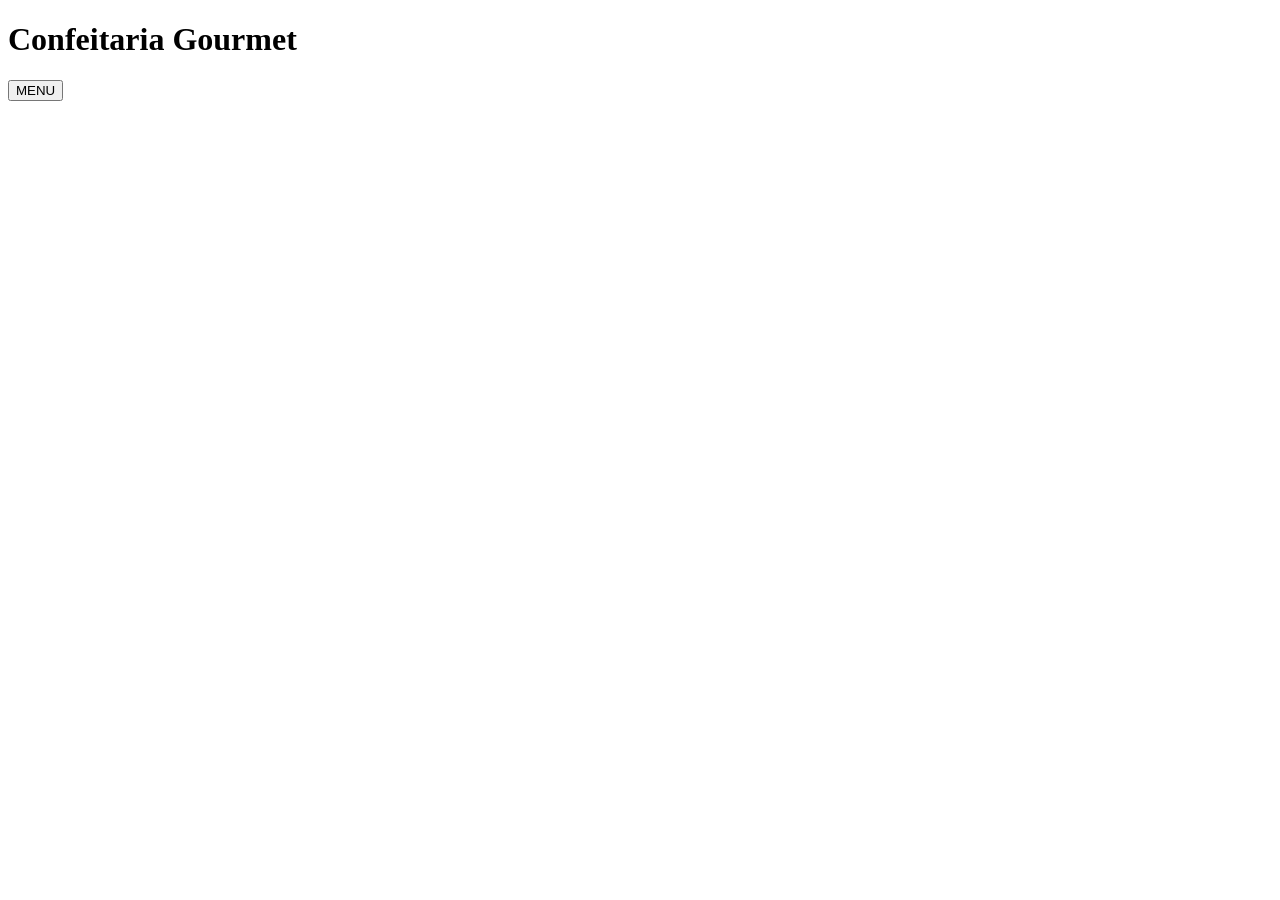
==== index.html @ f033e9fc "Cg" ====
<!DOCTYPE html>
<html lang="pt-br">
<head>
    <meta charset="UTF-8">
    <title>Confeitaria Gourmet</title>
</head>
<body>
    <header>
        <h1>Confeitaria Gourmet</h1>
        <button>MENU</button>
    </header>

</body>
</html>
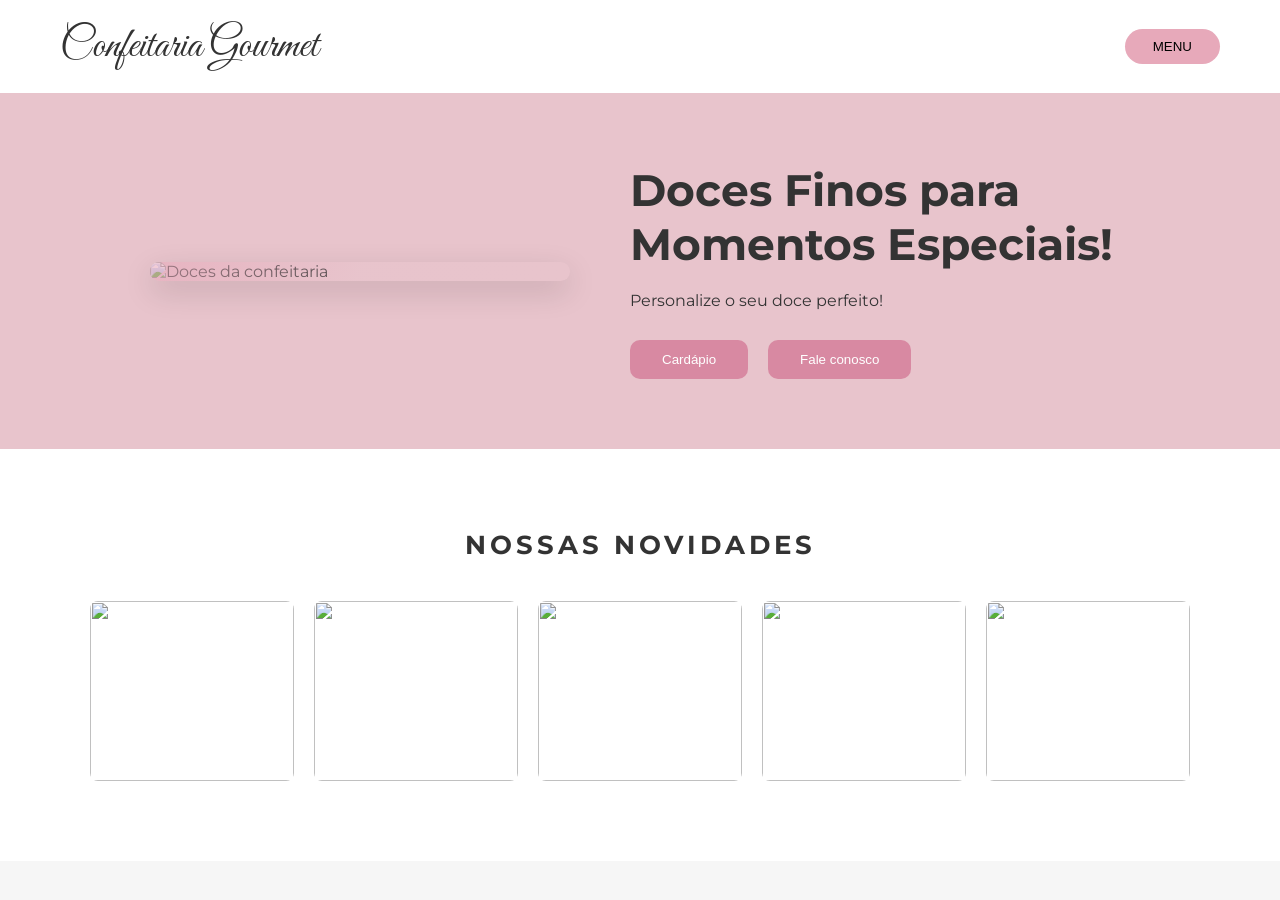
==== commit 7080b036: "cg" ====
--- a/index.html
+++ b/index.html
@@ -1,14 +1,87 @@
 <!DOCTYPE html>
 <html lang="pt-br">
+
 <head>
-    <meta charset="UTF-8">
-    <title>Confeitaria Gourmet</title>
+
+<meta charset="UTF-8">
+<meta name="viewport" content="width=device-width, initial-scale=1.0">
+
+<title>Confeitaria Gourmet</title>
+
+<!-- Fonte cursiva -->
+<link href="https://fonts.googleapis.com/css2?family=Great+Vibes&display=swap" rel="stylesheet">
+
+<!-- Fonte de texto -->
+<link href="https://fonts.googleapis.com/css2?family=Montserrat:wght@300;400;500&display=swap" rel="stylesheet">
+
+<link rel="stylesheet" href="style.css">
+
 </head>
+
 <body>
-    <header>
-        <h1>Confeitaria Gourmet</h1>
-        <button>MENU</button>
-    </header>
+
+<header>
+
+<div class="logo">
+Confeitaria Gourmet
+</div>
+
+<button class="menu-btn">
+MENU
+</button>
+
+</header>
+
+
+
+<!-- HERO -->
+
+<section class="hero">
+
+<div class="hero-image">
+
+<!-- imagem vinda da pasta -->
+<img src="imagens/principal.jpg" alt="Doces da confeitaria">
+
+</div>
+
+<div class="hero-text">
+
+<h1>Doces Finos para Momentos Especiais!</h1>
+
+<p>Personalize o seu doce perfeito!</p>
+
+<div class="hero-buttons">
+
+<button class="btn">Cardápio</button>
+<button class="btn">Fale conosco</button>
+
+</div>
+
+</div>
+
+</section>
+
+
+
+<!-- NOVIDADES -->
+
+<section class="novidades">
+
+<h2>NOSSAS NOVIDADES</h2>
+
+<div class="grid">
+
+<img src="imagens/bolo1.jpg" alt="">
+<img src="imagens/bolo2.jpg" alt="">
+<img src="imagens/bolo3.jpg" alt="">
+<img src="imagens/bolo4.jpg" alt="">
+<img src="imagens/bolo5.jpg" alt="">
+
+</div>
+
+</section>
 
 </body>
-</html>+</html>
+
--- a/style.css
+++ b/style.css
@@ -0,0 +1,272 @@
+
+*{
+margin:0;
+padding:0;
+box-sizing:border-box;
+}
+
+body{
+
+font-family:'Montserrat', sans-serif;
+
+background:#f6f6f6;
+
+color:#333;
+
+}
+
+
+
+/* HEADER */
+
+header{
+
+display:flex;
+
+justify-content:space-between;
+
+align-items:center;
+
+padding:20px 60px;
+
+background:white;
+
+}
+
+.logo{
+
+font-family:'Great Vibes', cursive;
+
+font-size:42px;
+
+}
+
+.menu-btn{
+
+background:#e7a9ba;
+
+border:none;
+
+padding:10px 28px;
+
+border-radius:20px;
+
+cursor:pointer;
+
+}
+
+
+
+/* HERO */
+
+.hero{
+
+display:flex;
+
+align-items:center;
+
+justify-content:center;
+
+background:#e8c4cc;
+
+padding:70px;
+
+gap:60px;
+
+}
+
+
+
+/* container da imagem */
+.hero-image{
+
+position:relative;
+
+width:420px;
+
+border-radius:12px;
+
+overflow:hidden;
+
+/* sombra elegante */
+box-shadow:0 10px 30px rgba(0,0,0,0.15);
+
+}
+
+/* imagem */
+.hero-image img{
+
+width:100%;
+
+display:block;
+
+}
+
+/* overlay rosa bonito */
+.hero-image::after{
+
+content:"";
+
+position:absolute;
+
+top:0;
+
+left:0;
+
+width:100%;
+
+height:100%;
+
+background:linear-gradient(
+120deg,
+rgba(231,169,186,0.6),
+rgba(231,195,204,0.2),
+transparent
+);
+
+}
+
+
+
+/* texto */
+
+.hero-text{
+
+max-width:500px;
+
+}
+
+.hero-text h1{
+
+font-size:44px;
+
+margin-bottom:20px;
+
+}
+
+.hero-text p{
+
+margin-bottom:30px;
+
+}
+
+
+
+/* botões */
+
+.hero-buttons{
+
+display:flex;
+
+gap:20px;
+
+}
+
+.btn{
+
+background:#d889a2;
+
+color:white;
+
+border:none;
+
+padding:12px 32px;
+
+border-radius:10px;
+
+cursor:pointer;
+
+}
+
+
+
+/* NOVIDADES */
+
+.novidades{
+
+text-align:center;
+
+padding:80px 40px;
+
+background:white;
+
+}
+
+.novidades h2{
+
+letter-spacing:4px;
+
+font-size:26px;
+
+margin-bottom:40px;
+
+}
+
+
+
+/* GRID */
+
+.grid{
+
+display:grid;
+
+grid-template-columns:repeat(5,1fr);
+
+gap:20px;
+
+max-width:1100px;
+
+margin:auto;
+
+}
+
+/* imagens */
+
+.grid img{
+
+width:100%;
+
+height:180px;
+
+object-fit:cover;
+
+border-radius:8px;
+
+/* efeito hover */
+transition:0.3s;
+
+}
+
+/* animação quando passa o mouse */
+.grid img:hover{
+
+transform:scale(1.05);
+
+}
+
+
+
+/* RESPONSIVO */
+
+@media(max-width:1000px){
+
+.grid{
+
+grid-template-columns:repeat(2,1fr);
+
+}
+
+.hero{
+
+flex-direction:column;
+
+}
+
+.hero-image{
+
+width:100%;
+
+}
+
+}
+
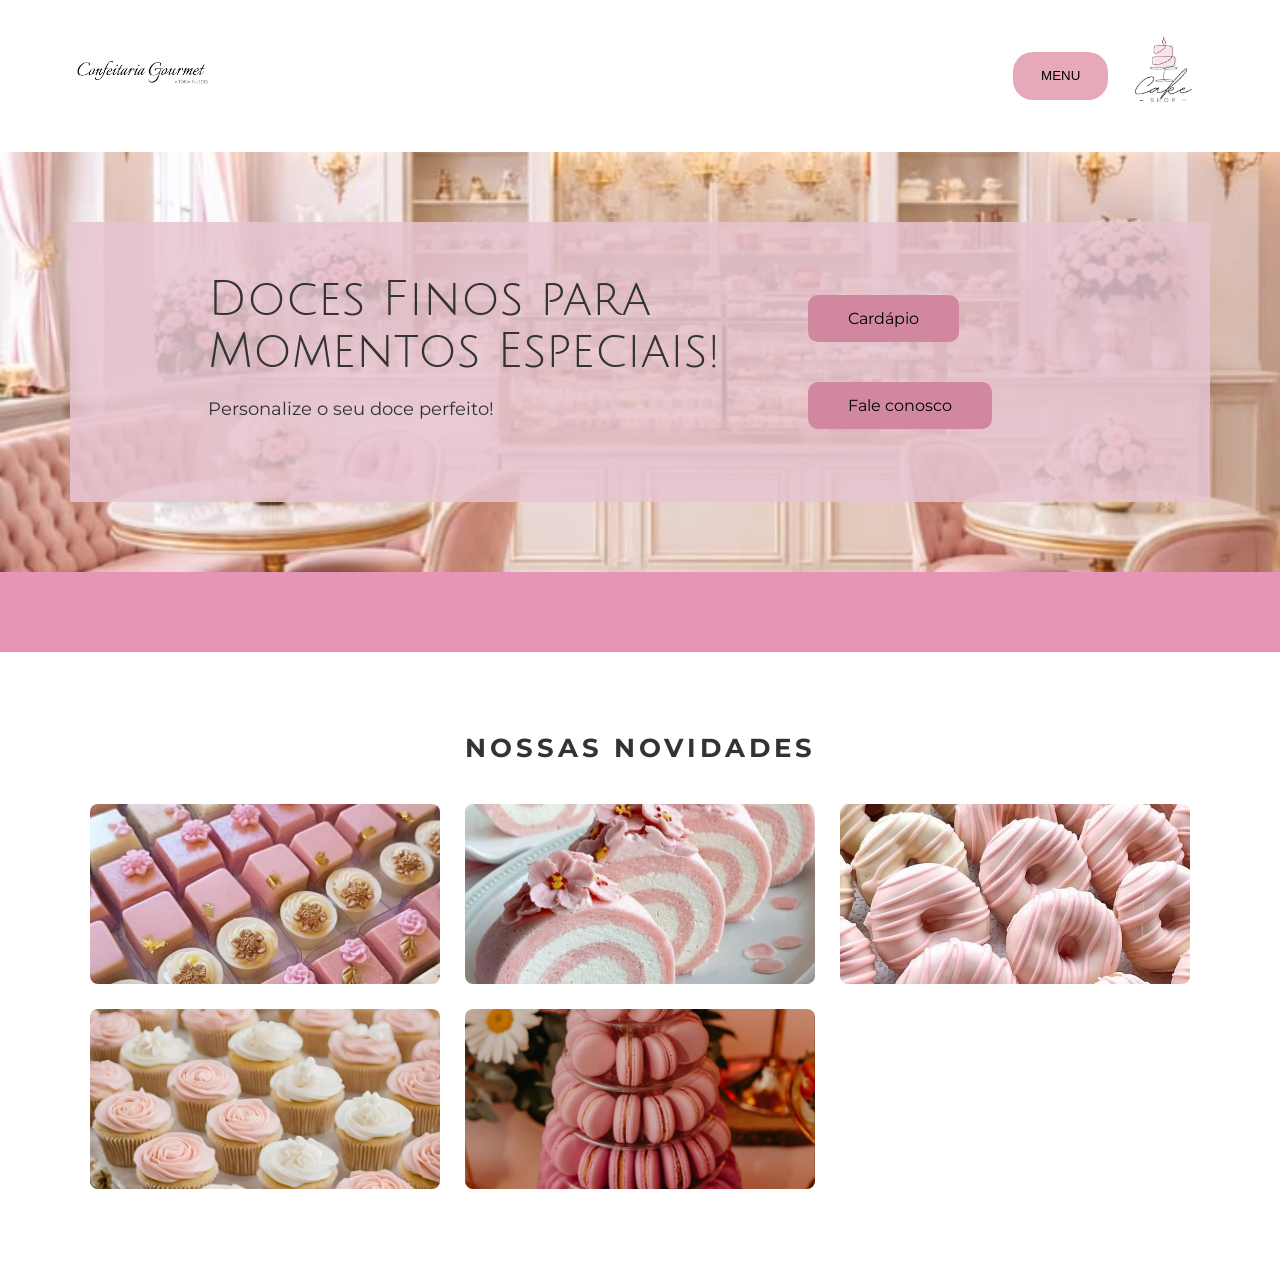
==== commit b80bc781: "faleconosco" ====
--- a/index.html
+++ b/index.html
@@ -1,87 +1,76 @@
 <!DOCTYPE html>
 <html lang="pt-br">
+  <head>
+    <meta charset="UTF-8" />
+    <meta name="viewport" content="width=device-width, initial-scale=1.0" />
 
-<head>
+    <title>Confeitaria Gourmet</title>
 
-<meta charset="UTF-8">
-<meta name="viewport" content="width=device-width, initial-scale=1.0">
+    <!-- Fonte cursiva -->
+    <link
+      href="https://fonts.googleapis.com/css2?family=Great+Vibes&display=swap"
+      rel="stylesheet"
+    />
 
-<title>Confeitaria Gourmet</title>
+    <!-- Fonte de texto -->
+    <link
+      href="https://fonts.googleapis.com/css2?family=Montserrat:wght@300;400;500&display=swap"
+      rel="stylesheet"
+    />
 
-<!-- Fonte cursiva -->
-<link href="https://fonts.googleapis.com/css2?family=Great+Vibes&display=swap" rel="stylesheet">
+    <link rel="stylesheet" href="style.css" />
+    <link rel="preconnect" href="https://fonts.googleapis.com" />
+    <link rel="preconnect" href="https://fonts.gstatic.com" crossorigin />
+    <link
+      href="https://fonts.googleapis.com/css2?family=Julius+Sans+One&display=swap"
+      rel="stylesheet"
+    />
+  </head>
 
-<!-- Fonte de texto -->
-<link href="https://fonts.googleapis.com/css2?family=Montserrat:wght@300;400;500&display=swap" rel="stylesheet">
+  <body>
+    <header>
+      <div class="div-navbar">
+        <div class="logo">
+          <img class="logo" src="imagens/sublogo.PNG" alt="" />
+        </div>
+        <div class="div-esquerda-menu">
+          <button class="menu-btn">MENU</button>
+          <img class="imagemlogo" src="imagens/logos.jpg" alt="" />
+        </div>
+      </div>
+    </header>
 
-<link rel="stylesheet" href="style.css">
+    <!-- HERO -->
 
-</head>
+    <section class="hero">
+      <div class="hero-overlay">
+        <div class="hero-text">
+          <h1>Doces Finos para Momentos Especiais!</h1>
 
-<body>
+          <p>Personalize o seu doce perfeito!</p>
+        </div>
+        <div>
+          <div class="hero-buttons">
+            <a href="cardapio.html"><button class="btn">Cardápio</button></a>
+            <a href="faleconosco.html"><button class="btn">Fale conosco</button></a>
+          </div>
+        </div>
+      </div>
+    </section>
 
-<header>
+    <!-- NOVIDADES -->
 
-<div class="logo">
-Confeitaria Gourmet
-</div>
+    <div class="pink-bar"></div>
+    <section class="novidades">
+      <h2>NOSSAS NOVIDADES</h2>
 
-<button class="menu-btn">
-MENU
-</button>
-
-</header>
-
-
-
-<!-- HERO -->
-
-<section class="hero">
-
-<div class="hero-image">
-
-<!-- imagem vinda da pasta -->
-<img src="imagens/principal.jpg" alt="Doces da confeitaria">
-
-</div>
-
-<div class="hero-text">
-
-<h1>Doces Finos para Momentos Especiais!</h1>
-
-<p>Personalize o seu doce perfeito!</p>
-
-<div class="hero-buttons">
-
-<button class="btn">Cardápio</button>
-<button class="btn">Fale conosco</button>
-
-</div>
-
-</div>
-
-</section>
-
-
-
-<!-- NOVIDADES -->
-
-<section class="novidades">
-
-<h2>NOSSAS NOVIDADES</h2>
-
-<div class="grid">
-
-<img src="imagens/bolo1.jpg" alt="">
-<img src="imagens/bolo2.jpg" alt="">
-<img src="imagens/bolo3.jpg" alt="">
-<img src="imagens/bolo4.jpg" alt="">
-<img src="imagens/bolo5.jpg" alt="">
-
-</div>
-
-</section>
-
-</body>
+      <div class="grid">
+        <img src="imagens/docinhos.jpg" alt="Doces da confeitaria" />
+        <img src="imagens/rocambole.jpg" alt="" />
+        <img src="imagens/dunats.jpg" alt="" />
+        <img src="imagens/cupcakes.jpg" alt="" />
+        <img src="imagens/macarrons.jpg" alt="" />
+      </div>
+    </section>
+  </body>
 </html>
-
--- a/style.css
+++ b/style.css
@@ -1,272 +1,495 @@
-
-*{
-margin:0;
-padding:0;
-box-sizing:border-box;
-}
-
-body{
-
-font-family:'Montserrat', sans-serif;
-
-background:#f6f6f6;
-
-color:#333;
-
-}
-
-
+* {
+  margin: 0;
+  padding: 0;
+  box-sizing: border-box;
+}
+
+body {
+  font-family: "Montserrat", sans-serif;
+
+  background: #f6f6f6;
+
+  color: #333;
+}
 
 /* HEADER */
 
-header{
-
-display:flex;
-
-justify-content:space-between;
-
-align-items:center;
-
-padding:20px 60px;
-
-background:white;
-
-}
-
-.logo{
-
-font-family:'Great Vibes', cursive;
-
-font-size:42px;
-
-}
-
-.menu-btn{
-
-background:#e7a9ba;
-
-border:none;
-
-padding:10px 28px;
-
-border-radius:20px;
-
-cursor:pointer;
-
-}
-
-
+header {
+  display: flex;
+
+  justify-content: space-between;
+
+  align-items: center;
+
+  padding: 20px 60px;
+
+  background: white;
+}
+
+.logo {
+  width: 40%;
+}
+
+.imagemlogo {
+  width: 15%;
+  float: right;
+}
+
+.menu-btn {
+  background: #e7a9ba;
+  border: none;
+  padding: 10px 28px;
+  border-radius: 20px;
+  cursor: pointer;
+  float: right;
+  height: 3rem;
+}
 
 /* HERO */
 
-.hero{
-
-display:flex;
-
-align-items:center;
-
-justify-content:center;
-
-background:#e8c4cc;
-
-padding:70px;
-
-gap:60px;
-
-}
-
-
+.hero {
+  display: flex;
+  align-items: center;
+  justify-content: center;
+  background: #e8c4cc;
+  padding: 70px;
+  gap: 60px;
+}
 
 /* container da imagem */
-.hero-image{
-
-position:relative;
-
-width:420px;
-
-border-radius:12px;
-
-overflow:hidden;
-
-/* sombra elegante */
-box-shadow:0 10px 30px rgba(0,0,0,0.15);
-
+.hero-image {
+  position: relative;
+  width: 420px;
+  border-radius: 12px;
+  overflow: hidden;
+  /* sombra elegante */
+  box-shadow: 0 10px 30px rgba(0, 0, 0, 0.15);
 }
 
 /* imagem */
-.hero-image img{
-
-width:100%;
-
-display:block;
-
+.hero-image img {
+  width: 100%;
+
+  display: block;
 }
 
 /* overlay rosa bonito */
-.hero-image::after{
-
-content:"";
-
-position:absolute;
-
-top:0;
-
-left:0;
-
-width:100%;
-
-height:100%;
-
-background:linear-gradient(
-120deg,
-rgba(231,169,186,0.6),
-rgba(231,195,204,0.2),
-transparent
-);
-
-}
-
-
+.hero-image::after {
+  content: "";
+
+  position: absolute;
+
+  top: 0;
+
+  left: 0;
+
+  width: 100%;
+
+  height: 100%;
+
+  background: linear-gradient(
+    120deg,
+    rgba(231, 169, 186, 0.6),
+    rgba(231, 195, 204, 0.2),
+    transparent
+  );
+}
 
 /* texto */
 
-.hero-text{
-
-max-width:500px;
-
-}
-
-.hero-text h1{
-
-font-size:44px;
-
-margin-bottom:20px;
-
-}
-
-.hero-text p{
-
-margin-bottom:30px;
-
-}
-
-
+.hero-text {
+  max-width: 500px;
+}
+
+.hero-text h1 {
+  font-size: 44px;
+
+  margin-bottom: 20px;
+}
+
+.hero-text p {
+  margin-bottom: 30px;
+}
 
 /* botões */
 
-.hero-buttons{
-
-display:flex;
-
-gap:20px;
-
-}
-
-.btn{
-
-background:#d889a2;
-
-color:white;
-
-border:none;
-
-padding:12px 32px;
-
-border-radius:10px;
-
-cursor:pointer;
-
-}
-
-
+.hero-buttons {
+  display: flex;
+
+  gap: 20px;
+}
+
+.btn {
+  background: #d889a2;
+
+  color: white;
+
+  border: none;
+
+  padding: 12px 32px;
+
+  border-radius: 10px;
+
+  cursor: pointer;
+}
 
 /* NOVIDADES */
 
-.novidades{
-
-text-align:center;
-
-padding:80px 40px;
-
-background:white;
-
-}
-
-.novidades h2{
-
-letter-spacing:4px;
-
-font-size:26px;
-
-margin-bottom:40px;
-
-}
-
-
+.novidades {
+  text-align: center;
+
+  padding: 80px 40px;
+
+  background: white;
+}
+
+.novidades h2 {
+  letter-spacing: 4px;
+
+  font-size: 26px;
+
+  margin-bottom: 40px;
+}
 
 /* GRID */
 
-.grid{
-
-display:grid;
-
-grid-template-columns:repeat(5,1fr);
-
-gap:20px;
-
-max-width:1100px;
-
-margin:auto;
-
+.grid {
+  display: grid;
+  grid-template-columns: repeat(5, 1fr);
+  gap: 50px;
+  max-width: 1100px;
+  margin: auto;
 }
 
 /* imagens */
 
-.grid img{
-
-width:100%;
-
-height:180px;
-
-object-fit:cover;
-
-border-radius:8px;
-
-/* efeito hover */
-transition:0.3s;
-
+.grid img {
+  width: 100%;
+
+  height: 180px;
+
+  object-fit: cover;
+
+  border-radius: 8px;
+
+  /* efeito hover */
+  transition: 0.3s;
 }
 
 /* animação quando passa o mouse */
-.grid img:hover{
-
-transform:scale(1.05);
-
-}
-
-
+.grid img:hover {
+  transform: scale(1.05);
+}
 
 /* RESPONSIVO */
 
-@media(max-width:1000px){
-
-.grid{
-
-grid-template-columns:repeat(2,1fr);
-
-}
-
-.hero{
-
-flex-direction:column;
-
-}
-
-.hero-image{
-
-width:100%;
-
-}
-
-}
-
+@media (max-width: 1000px) {
+  .grid {
+    grid-template-columns: repeat(2, 1fr);
+  }
+
+  .hero {
+    flex-direction: column;
+  }
+
+  .hero-image {
+    width: 100%;
+  }
+}
+
+.div-navbar {
+  display: flex;
+  justify-content: space-between;
+  align-items: center;
+  width: 100%;
+}
+
+.div-esquerda-menu {
+  display: flex;
+  justify-content: end;
+  align-items: center;
+}
+
+/* HERO */
+
+.hero {
+  height: 420px;
+
+  background-image: url("imagens/confeitaria.jpg");
+  background-size: cover;
+  background-position: center;
+
+  display: flex;
+  align-items: center;
+}
+
+/* camada rosa transparente */
+
+.hero-overlay {
+  width: 100%;
+  height: 100%;
+
+  background: #e7c5d2d9;
+
+  display: flex;
+  justify-content: center;
+  align-items: center;
+
+  padding-right: 80px;
+}
+
+/* texto */
+
+.hero-text {
+  max-width: 600px;
+  text-align: left;
+}
+
+.hero-text h1 {
+  font-family: "Julius Sans One", sans-serif;
+  font-size: 48px;
+  font-weight: 400;
+  margin-bottom: 20px;
+}
+
+.hero-text p {
+  font-family: "Montserrat", sans-serif;
+  font-size: 18px;
+  margin-bottom: 30px;
+}
+
+/* botões */
+
+.hero-buttons {
+  display: flex;
+  gap: 40px;
+  flex-direction: column;
+}
+
+.btn {
+  background-color: #d1879f;
+  border: none;
+  padding: 14px 40px;
+  border-radius: 10px;
+
+  font-family: "Montserrat", sans-serif;
+  font-size: 16px;
+  cursor: pointer;
+
+  color: black;
+}
+
+.pink-bar {
+  background-color: #e795b7;
+  width: 100%;
+  height: 5rem;
+}
+
+.botao-esquerda-menu{
+  margin: 15px;
+}
+
+/* TOPO */
+.topo {
+  display: flex;
+  justify-content: space-between;
+  align-items: center;
+  padding: 20px 40px;
+  background: #f8e4e8;
+}
+
+.logo {
+  font-size: 28px;
+  font-style: italic;
+}
+
+.botoes button {
+  background: #e7b3c1;
+  border: none;
+  padding: 10px 20px;
+  margin-left: 10px;
+  border-radius: 20px;
+  cursor: pointer;
+}
+
+/* LAYOUT */
+.container {
+  display: flex;
+  padding: 20px;
+}
+
+/* SIDEBAR */
+.sidebar {
+  width: 250px;
+  padding: 20px;
+  border-radius: 20px;
+  background-color: #e795b7 ;
+
+}
+
+.sidebar h2 {
+  margin-bottom: 20px;
+}
+
+.sidebar ul {
+  list-style: none;
+}
+
+.sidebar li {
+  margin: 15px 0;
+  cursor: pointer;
+}
+
+/* CONTEÚDO */
+.conteudo {
+  flex: 1;
+  margin-left: 20px;
+}
+
+.conteudo h1 {
+  font-size: 40px;
+  margin-bottom: 10px;
+}
+
+.busca {
+  width: 300px;
+  padding: 10px;
+  border-radius: 20px;
+  border: none;
+  margin-bottom: 20px;
+}
+
+/* GRID */
+.grid {
+  display: grid;
+  grid-template-columns: repeat(3, 1fr);
+  gap: 25px;
+}
+
+/* CARD */
+.card {
+  background: #f1f1f1;
+  border-radius: 20px;
+  padding: 10px;
+  text-align: center;
+}
+
+.card img {
+  width: 100%;
+  border-radius: 15px;
+}
+
+.card p {
+  margin-top: 10px;
+}
+
+.card span {
+  font-weight: bold;
+}
+
+/* HERO CONTATO */
+
+.contato-hero {
+  display: flex;
+  align-items: center;
+  justify-content: space-between;
+
+  background: linear-gradient(to right, #e7c5d2, rgba(231,197,210,0.5)),
+              url("imagens/doces-fundo.jpg");
+
+  background-size: cover;
+  background-position: right;
+
+  padding: 80px;
+}
+
+.contato-texto {
+  max-width: 500px;
+}
+
+.contato-texto h1 {
+  font-family: "Julius Sans One", sans-serif;
+  font-size: 48px;
+  margin-bottom: 20px;
+}
+
+.contato-texto p {
+  font-size: 18px;
+  margin-bottom: 15px;
+}
+
+.horario {
+  margin-top: 20px;
+}
+
+/* BLOCO INFORMAÇÕES */
+
+.info {
+  background: #e7c5d2;
+  padding: 60px;
+}
+
+/* TÍTULO */
+
+.info-titulo {
+  background: #e3a9bd;
+  padding: 20px;
+  border-radius: 20px;
+  width: 300px;
+  margin-bottom: 30px;
+}
+
+.info-titulo h2 {
+  font-size: 32px;
+}
+
+/* CAIXA PRINCIPAL */
+
+.info-box {
+  display: flex;
+  justify-content: space-between;
+  align-items: center;
+
+  background: #eee;
+  padding: 40px;
+  border-radius: 20px;
+}
+
+/* DADOS */
+
+.info-dados p {
+  margin-bottom: 20px;
+  font-size: 18px;
+}
+
+.info-dados span {
+  font-size: 14px;
+  color: #555;
+}
+
+/* SOCIAL */
+
+.social {
+  font-size: 20px;
+}
+
+/* MAPA */
+
+.info-mapa img {
+  width: 300px;
+  border-radius: 15px;
+}
+
+/* RESPONSIVO */
+
+@media (max-width: 900px) {
+  .info-box {
+    flex-direction: column;
+    gap: 30px;
+  }
+
+  .contato-hero {
+    flex-direction: column;
+    text-align: center;
+  }
+}
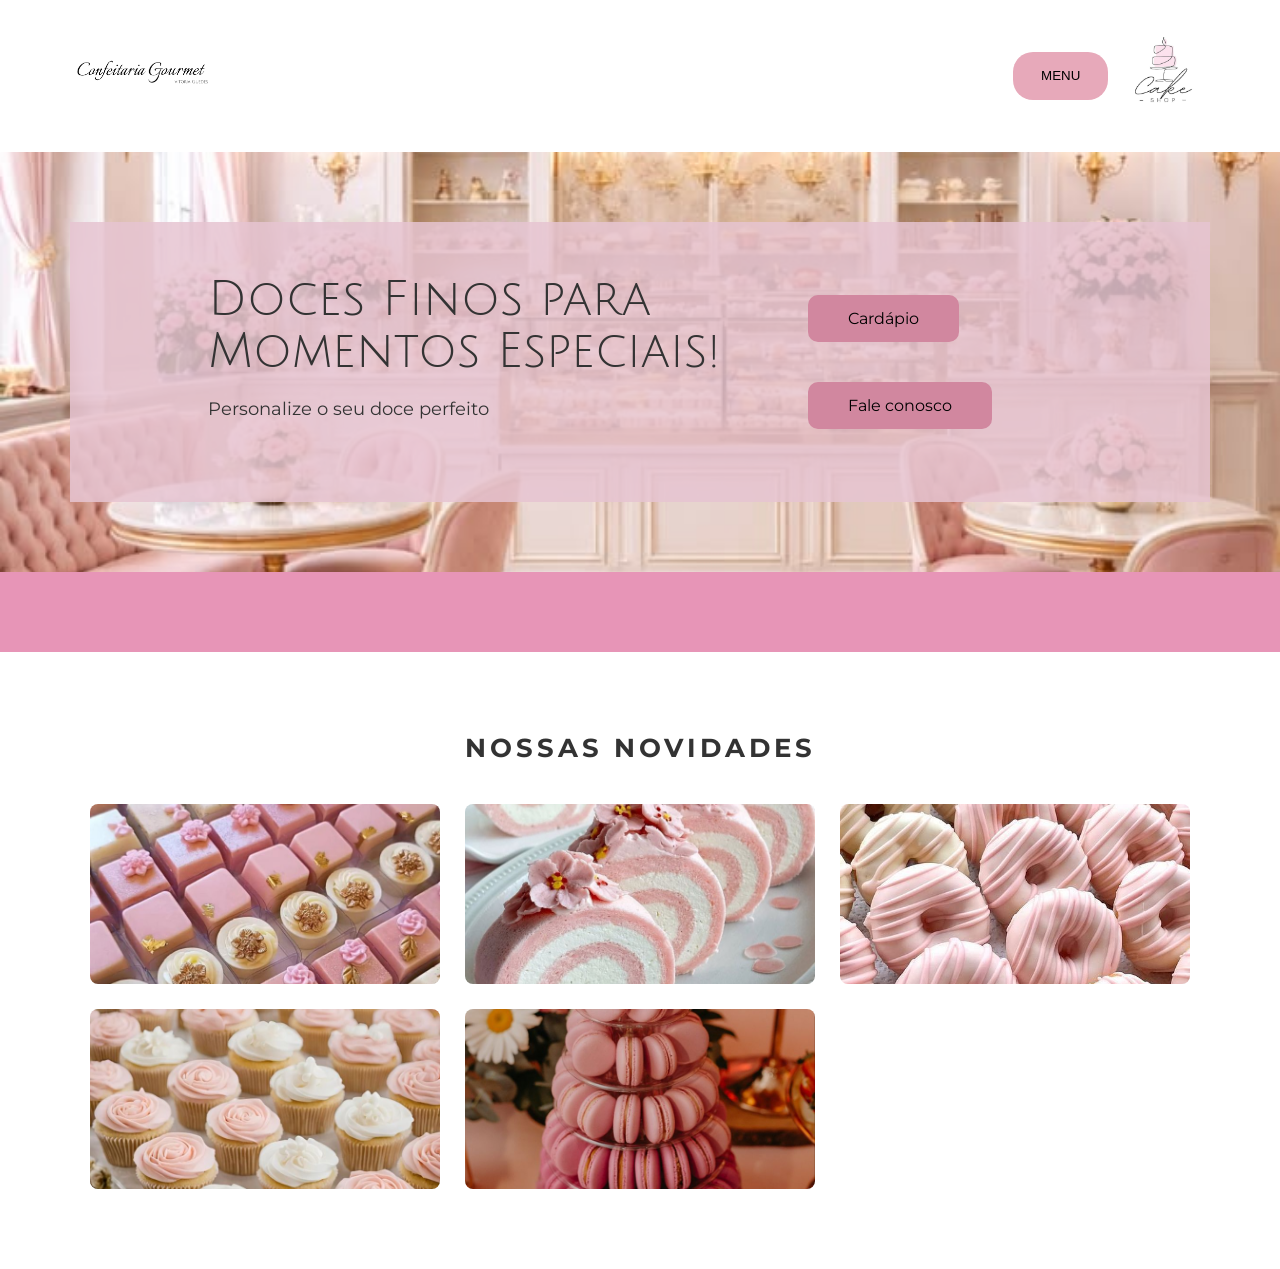
==== commit a84517a8: "cabei de novo" ====
--- a/index.html
+++ b/index.html
@@ -47,7 +47,7 @@
         <div class="hero-text">
           <h1>Doces Finos para Momentos Especiais!</h1>
 
-          <p>Personalize o seu doce perfeito!</p>
+          <p>Personalize o seu doce perfeito</p>
         </div>
         <div>
           <div class="hero-buttons">
--- a/style.css
+++ b/style.css
@@ -344,11 +344,14 @@
 .conteudo {
   flex: 1;
   margin-left: 20px;
+  background: #f6c5d2;
+
 }
 
 .conteudo h1 {
   font-size: 40px;
   margin-bottom: 10px;
+  background: #f6c5d2;
 }
 
 .busca {
